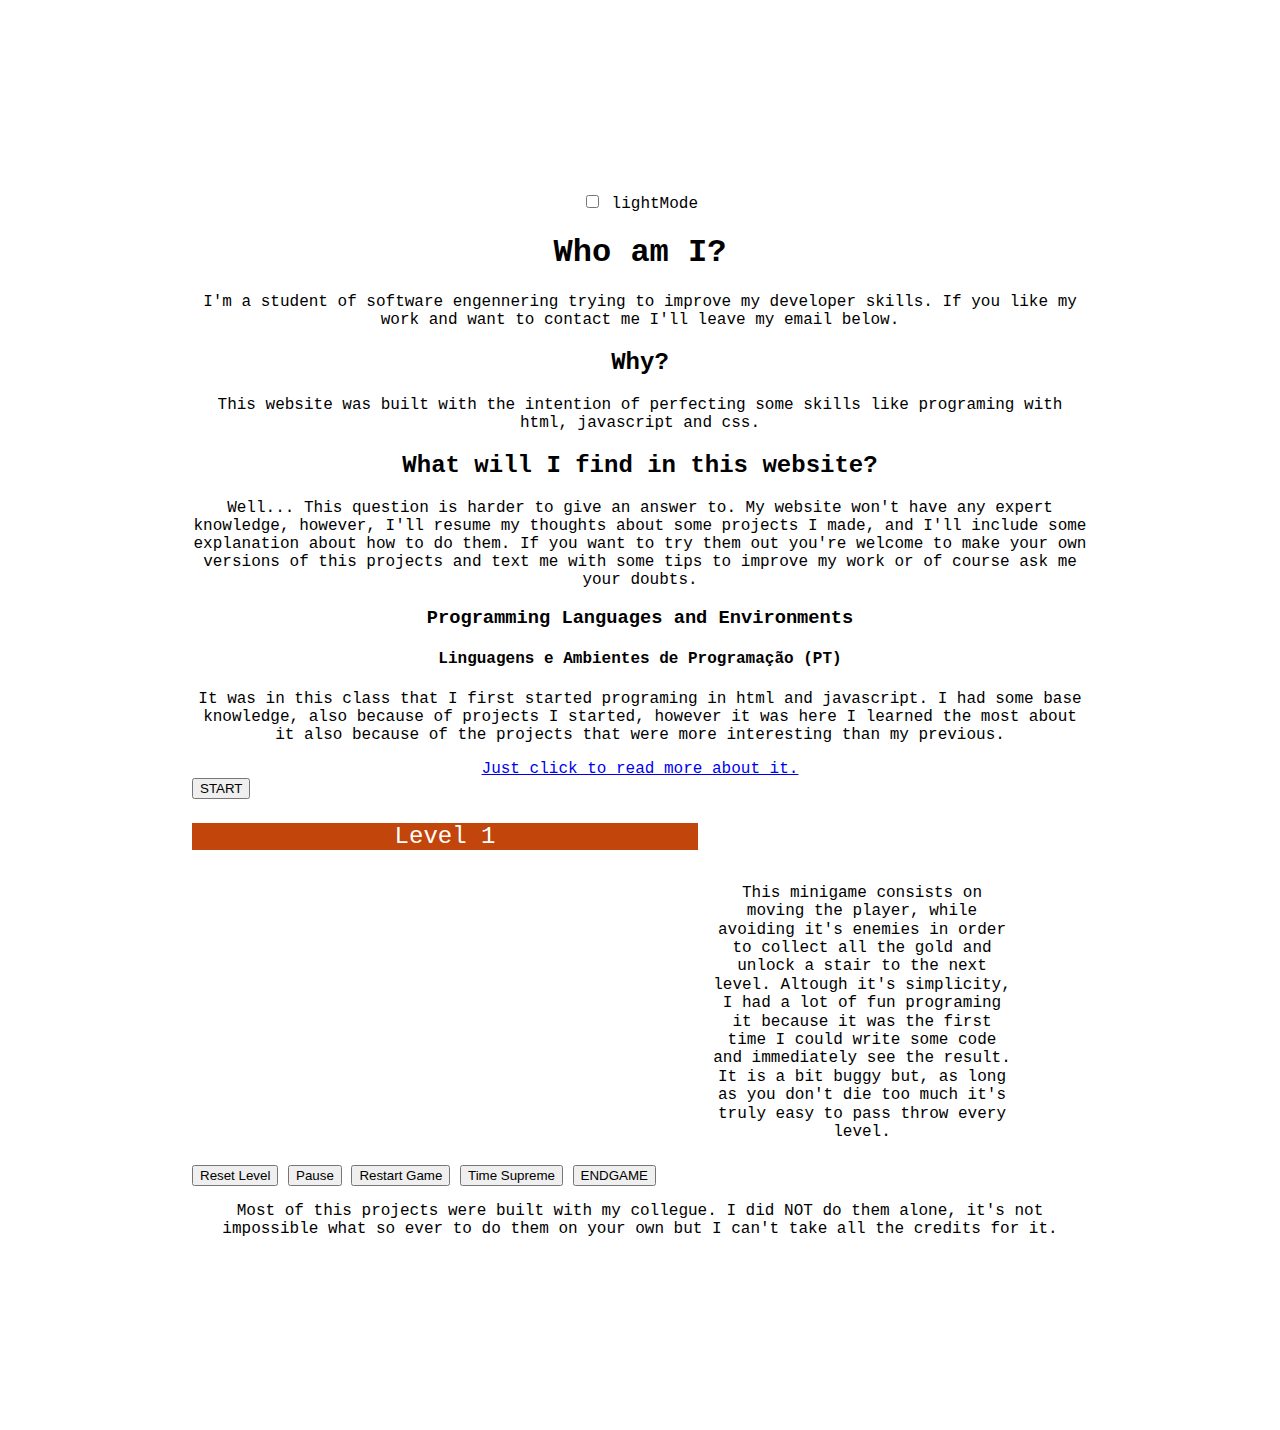
==== index.html @ 8c146d84 "darkmode v1" ====
<!DOCTYPE html>
<html>
<head>
    <title>Software Engineering student's Projects</title>

    <link rel="stylesheet" href="styling.css">
    <script TYPE="text/javascript" src="boxes.js"></script>

    <!----LAP-->
    <script TYPE="text/javascript" src="LAP/LodeRunner0.js"></script>
    <script TYPE="text/javascript" src="LAP/LodeRunner.js"></script>
</head>
<body class="lightMode">
    <div class= "header">
        <div id="darkmodeCheckbox">
            <input type="checkbox" id="light/dark" onclick="changeTheme()">
            <span>lightMode</span>
        </div>
    </div>
    <div id="intro">
        <h1>Who am I?</h1>
        <p>
        I'm a student of software engennering trying to improve my developer skills. 
        If you like my work and want to contact me I'll leave my email below.
        </p>
        
        <h2>Why?</h2>
        <p>
        This website was built with the intention of perfecting some skills like programing with html, javascript and css.      
        </p>

        <h2>What will I find in this website?</h2>
        <p>Well... This question is harder to give an answer to. 
            My website won't have any expert knowledge, however, I'll resume my thoughts about some projects I made, and I'll include some explanation about how to do them. 
            If you want to try them out you're welcome to make your own versions of this projects and text me with some tips to improve my work or of course ask me your doubts.
        </p>
    </div>

    <div id = "LAP">
        <h3>Programming Languages and Environments</h3>
        <h4>Linguagens e Ambientes de Programação (PT)</h4>
        <p>It was in this class that I first started programing in html and javascript. 
            I had some base knowledge, also because of projects I started, however it was here I learned the most about it also because of the projects that were more interesting than my previous.
        </p>
        <a href="LAP/LodeRunner.html">Just click to read more about it.</a>
        <input id="LAPStartGame" TYPE="button" VALUE="START" SIZE=10 onmousedown="onLoad()">
        <FORM NAME="form1">
            <p id='level'>Level 1</p>
            <div>
                <p id="gameExplanation">This minigame consists on moving the player, while avoiding it's enemies in order to collect all
                    the gold and unlock a stair to the next level. Altough it's simplicity, I had a lot of fun programing it because it
                    was the first time I could write some code and immediately see the result. It is a bit buggy but, as long as you
                    don't die too much it's truly easy to pass throw every level.
                </p>
                <canvas id="canvas1" width="504" height="272">
                    Your browser doesn't support the HTML5 CANVAS tag. 
                </canvas>
            </div>
            <p id='info'></p>
            <div id= "LAPGameDownButtons">
                <input TYPE="button" NAME="button1" VALUE="Reset Level" SIZE=10 OnClick="b1()">
                <input TYPE="button" NAME="button2" VALUE="Pause" SIZE=10 OnClick="b2()">
                <input TYPE="button" NAME="button3" VALUE="Restart Game" SIZE=10 OnClick="b3()">
                <input TYPE="button" VALUE="Time Supreme" SIZE=10 OnClick="timeSupreme()">
                <input TYPE="button" VALUE="ENDGAME" SIZE=10 OnClick="endGameEarlier()">
            </div>
        </FORM>
        
    </div>



    <div id="lastNotes">
        <p>Most of this projects were built with my collegue. I did NOT do them alone, it's not impossible what so ever to do them on your own but I can't take all the credits for it.</p>
    </div>
    
</body>
</html>
---- styling.css ----
body {
    width: 70%;
    margin: 15%;
    font-family: courier;
    text-align:center;
}
canvas {
    background-color: white;
    display: block;
}

.lightMode {
    color: black;
    background-color: white;
}
.darkMode {
    color: white;
    background-color: black;
}


#LAP {
    height: 100000000 px;
}

#LAPStartGame {
    display: block;
}

#canvas1 {
    /*border:1px solid #000000;*/
}

#level {
    max-width:506px;
    background-color:rgb(194, 69, 11);
    color:rgb(255, 255, 255);
    font-size:150%;
    text-align:center;
}
#info {
    max-width:506px; 
    background-color:rgb(194, 69, 11); 
    color:rgb(255, 255, 255); 
    font-size:120%;
    text-align:center;
}

#gameExplanation {
    position: absolute;
    width: 300px;
    margin-top: -0px;
    margin-left: 15%;
    left: 510px;
    /*border: 1px solid rgb(194, 69, 11);*/
    padding: 10px;
    line-height: 18.40px;
}
#LAPGameDownButtons {
    width: 504;
    position: relative;
    text-align: left;

}
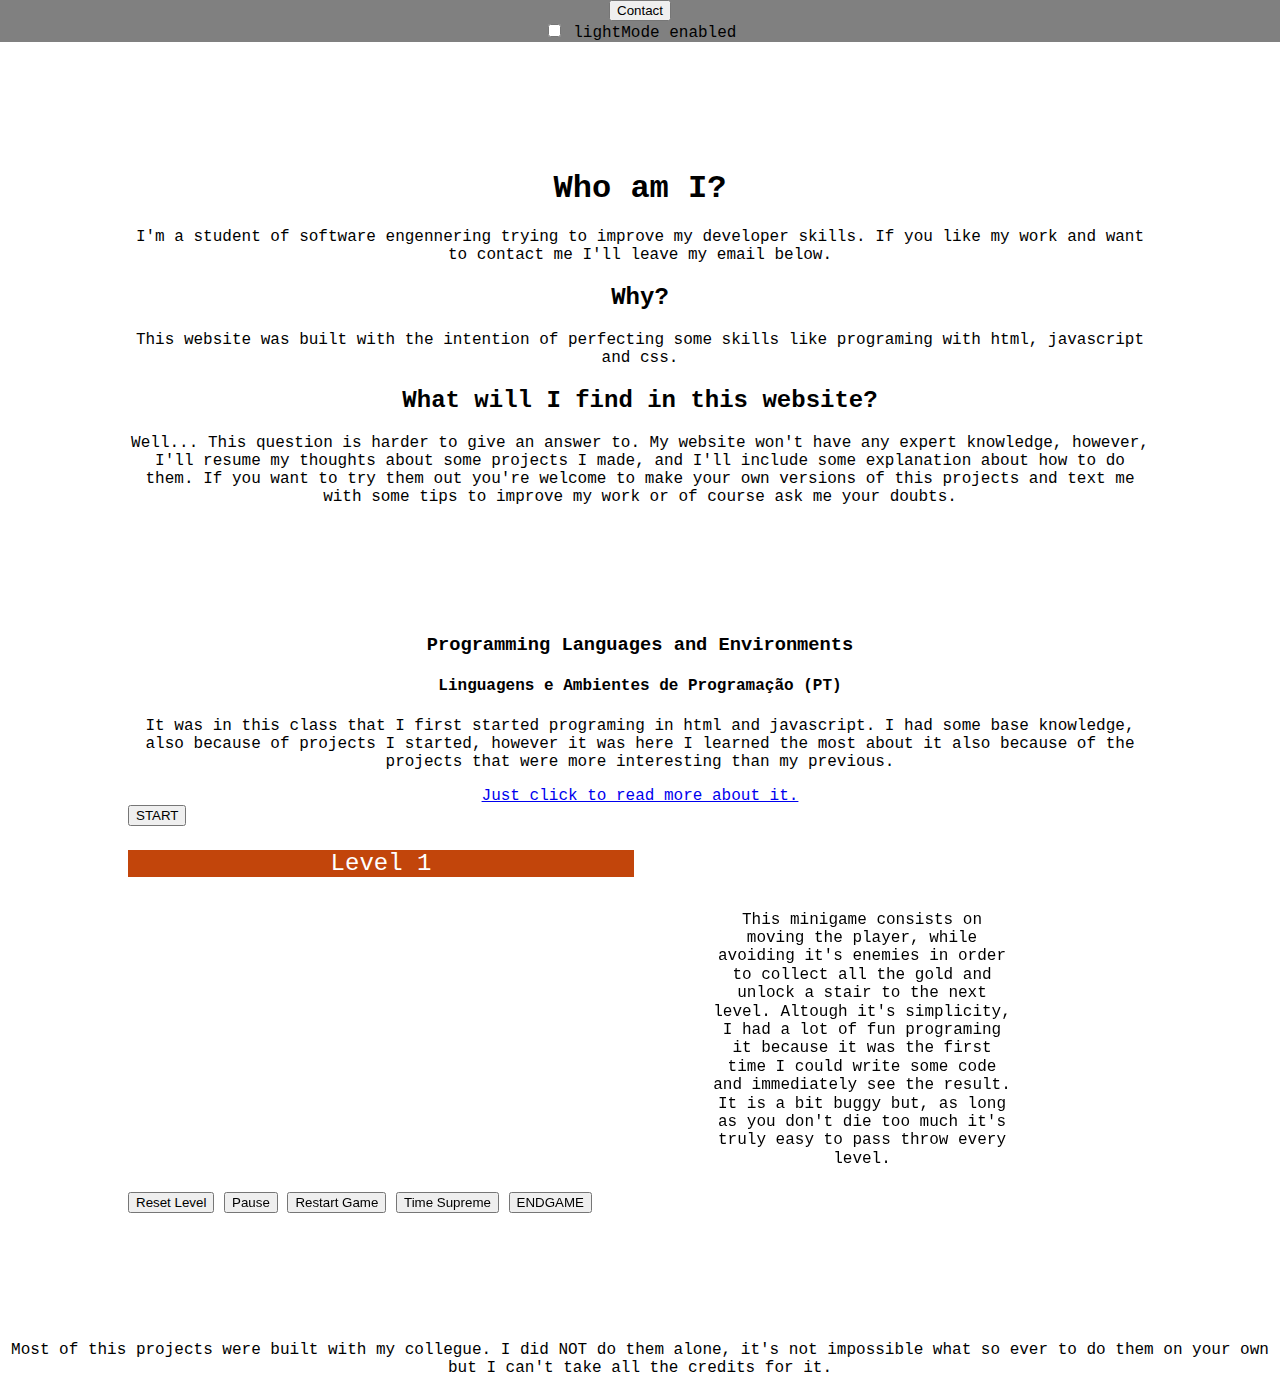
==== commit dd7e9912: "contactForm" ====
--- a/index.html
+++ b/index.html
@@ -12,12 +12,13 @@
 </head>
 <body class="lightMode">
     <div class= "header">
-        <div id="darkmodeCheckbox">
-            <input type="checkbox" id="light/dark" onclick="changeTheme()">
-            <span>lightMode</span>
+        <input type="button" value="Contact" size="10" onclick="location.href='SendEmail.html'">
+        <div id="darkModeCheckbox">
+            <input type="checkbox" id="light_dark" onclick="changeTheme()">
+            <span id="colorMode">lightMode enabled</span>
         </div>
     </div>
-    <div id="intro">
+    <div id="intro" class="content">
         <h1>Who am I?</h1>
         <p>
         I'm a student of software engennering trying to improve my developer skills. 
@@ -35,42 +36,44 @@
             If you want to try them out you're welcome to make your own versions of this projects and text me with some tips to improve my work or of course ask me your doubts.
         </p>
     </div>
+    <div class="content">
 
-    <div id = "LAP">
-        <h3>Programming Languages and Environments</h3>
-        <h4>Linguagens e Ambientes de Programação (PT)</h4>
-        <p>It was in this class that I first started programing in html and javascript. 
-            I had some base knowledge, also because of projects I started, however it was here I learned the most about it also because of the projects that were more interesting than my previous.
-        </p>
-        <a href="LAP/LodeRunner.html">Just click to read more about it.</a>
-        <input id="LAPStartGame" TYPE="button" VALUE="START" SIZE=10 onmousedown="onLoad()">
-        <FORM NAME="form1">
-            <p id='level'>Level 1</p>
-            <div>
-                <p id="gameExplanation">This minigame consists on moving the player, while avoiding it's enemies in order to collect all
-                    the gold and unlock a stair to the next level. Altough it's simplicity, I had a lot of fun programing it because it
-                    was the first time I could write some code and immediately see the result. It is a bit buggy but, as long as you
-                    don't die too much it's truly easy to pass throw every level.
-                </p>
-                <canvas id="canvas1" width="504" height="272">
-                    Your browser doesn't support the HTML5 CANVAS tag. 
-                </canvas>
-            </div>
-            <p id='info'></p>
-            <div id= "LAPGameDownButtons">
-                <input TYPE="button" NAME="button1" VALUE="Reset Level" SIZE=10 OnClick="b1()">
-                <input TYPE="button" NAME="button2" VALUE="Pause" SIZE=10 OnClick="b2()">
-                <input TYPE="button" NAME="button3" VALUE="Restart Game" SIZE=10 OnClick="b3()">
-                <input TYPE="button" VALUE="Time Supreme" SIZE=10 OnClick="timeSupreme()">
-                <input TYPE="button" VALUE="ENDGAME" SIZE=10 OnClick="endGameEarlier()">
-            </div>
-        </FORM>
         
+        <div id = "LAP">
+            <h3>Programming Languages and Environments</h3>
+            <h4>Linguagens e Ambientes de Programação (PT)</h4>
+            <p>It was in this class that I first started programing in html and javascript. 
+                I had some base knowledge, also because of projects I started, however it was here I learned the most about it also because of the projects that were more interesting than my previous.
+            </p>
+            <a href="LAP/LodeRunner.html">Just click to read more about it.</a>
+            <input id="LAPStartGame" TYPE="button" VALUE="START" SIZE=10 onmousedown="onLoad()">
+            <FORM NAME="form1">
+                <p id='level'>Level 1</p>
+                <div>
+                    <p id="gameExplanation">This minigame consists on moving the player, while avoiding it's enemies in order to collect all
+                        the gold and unlock a stair to the next level. Altough it's simplicity, I had a lot of fun programing it because it
+                        was the first time I could write some code and immediately see the result. It is a bit buggy but, as long as you
+                        don't die too much it's truly easy to pass throw every level.
+                    </p>
+                    <canvas id="canvas1" width="504" height="272">
+                        Your browser doesn't support the HTML5 CANVAS tag. 
+                    </canvas>
+                </div>
+                <p id='info'></p>
+                <div id= "LAPGameDownButtons">
+                    <input TYPE="button" NAME="button1" VALUE="Reset Level" SIZE=10 OnClick="b1()">
+                    <input TYPE="button" NAME="button2" VALUE="Pause" SIZE=10 OnClick="b2()">
+                    <input TYPE="button" NAME="button3" VALUE="Restart Game" SIZE=10 OnClick="b3()">
+                    <input TYPE="button" VALUE="Time Supreme" SIZE=10 OnClick="timeSupreme()">
+                    <input TYPE="button" VALUE="ENDGAME" SIZE=10 OnClick="endGameEarlier()">
+                </div>
+            </FORM>
+            
+        </div>
     </div>
 
 
-
-    <div id="lastNotes">
+    <div id="lastNotes" class="footer">
         <p>Most of this projects were built with my collegue. I did NOT do them alone, it's not impossible what so ever to do them on your own but I can't take all the credits for it.</p>
     </div>
     
--- a/styling.css
+++ b/styling.css
@@ -1,6 +1,7 @@
 body {
-    width: 70%;
-    margin: 15%;
+    margin: 0%;
+    padding: 0%;
+    border: 0%;
     font-family: courier;
     text-align:center;
 }
@@ -18,6 +19,20 @@
     background-color: black;
 }
 
+.header {
+    position: sticky;
+    top: 0;
+    left: 0;
+    height: fit-content;
+    width: 100%;
+    
+    background: grey;
+}
+.content{
+    margin: 10%;
+    width: 80%;
+
+}
 
 #LAP {
     height: 100000000 px;
@@ -27,9 +42,6 @@
     display: block;
 }
 
-#canvas1 {
-    /*border:1px solid #000000;*/
-}
 
 #level {
     max-width:506px;
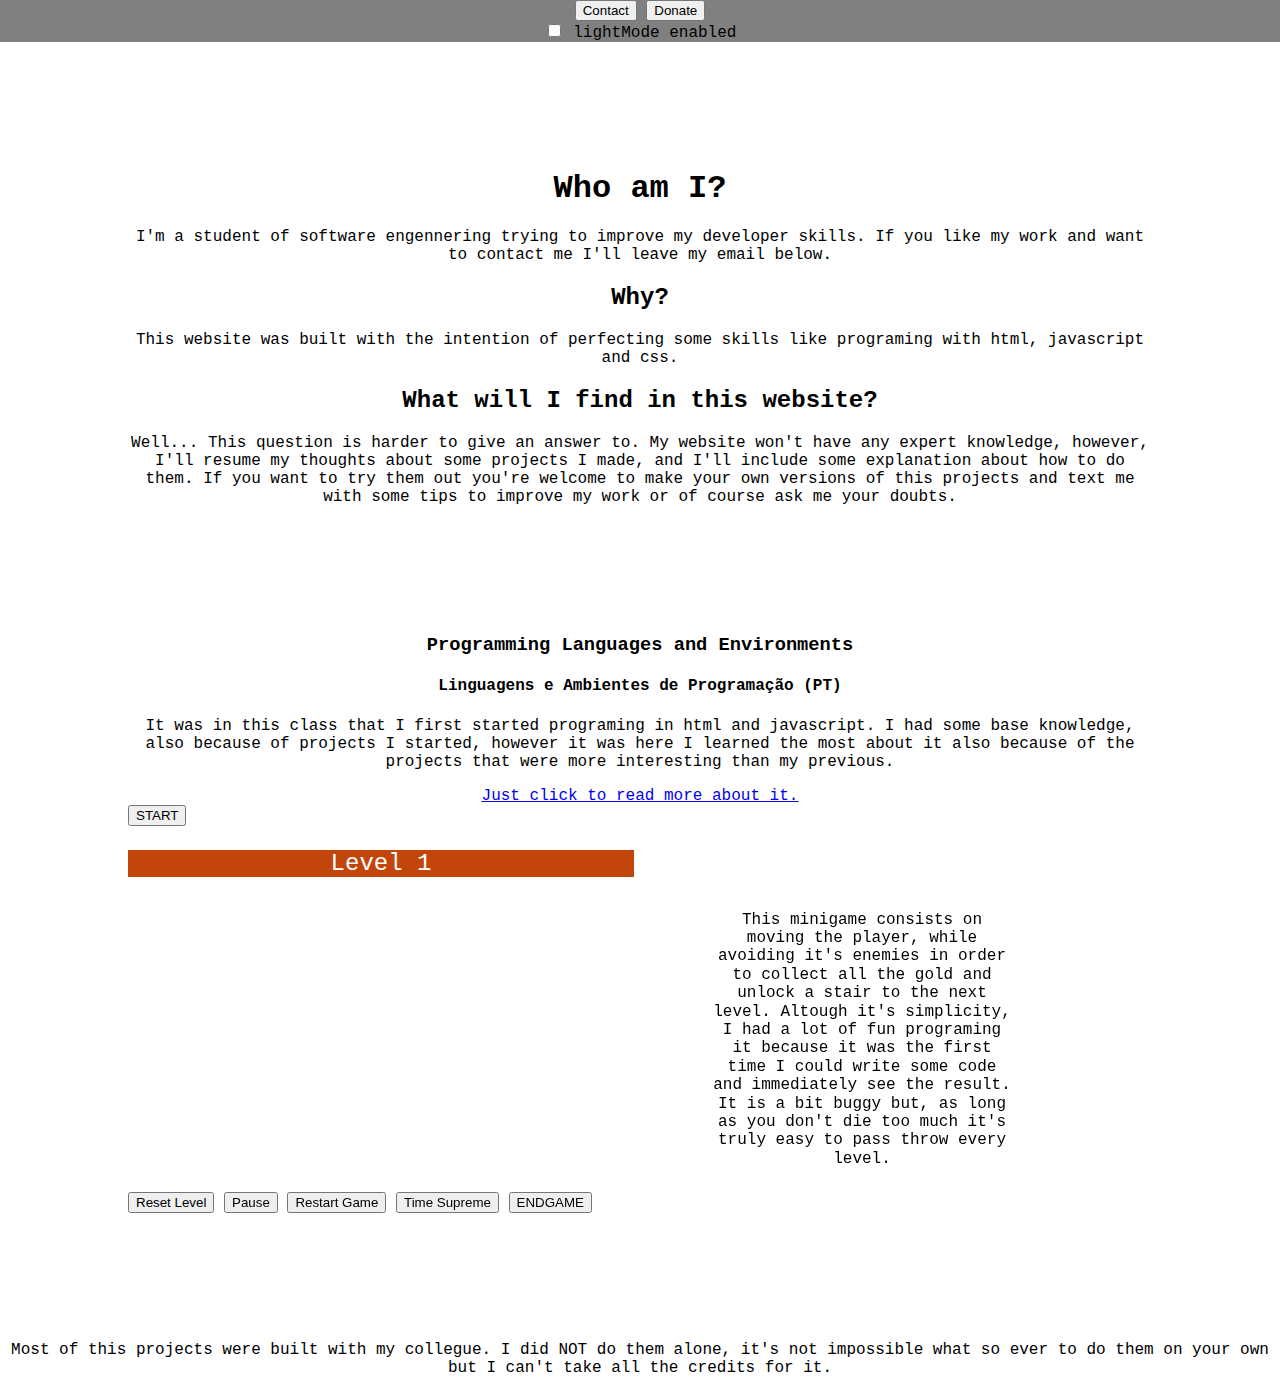
==== commit ef7ae7c9: "rawDonationsButton" ====
--- a/index.html
+++ b/index.html
@@ -13,6 +13,7 @@
 <body class="lightMode">
     <div class= "header">
         <input type="button" value="Contact" size="10" onclick="location.href='SendEmail.html'">
+        <input type="button" value="Donate" size="10" onclick="location.href='Donations.html'">
         <div id="darkModeCheckbox">
             <input type="checkbox" id="light_dark" onclick="changeTheme()">
             <span id="colorMode">lightMode enabled</span>
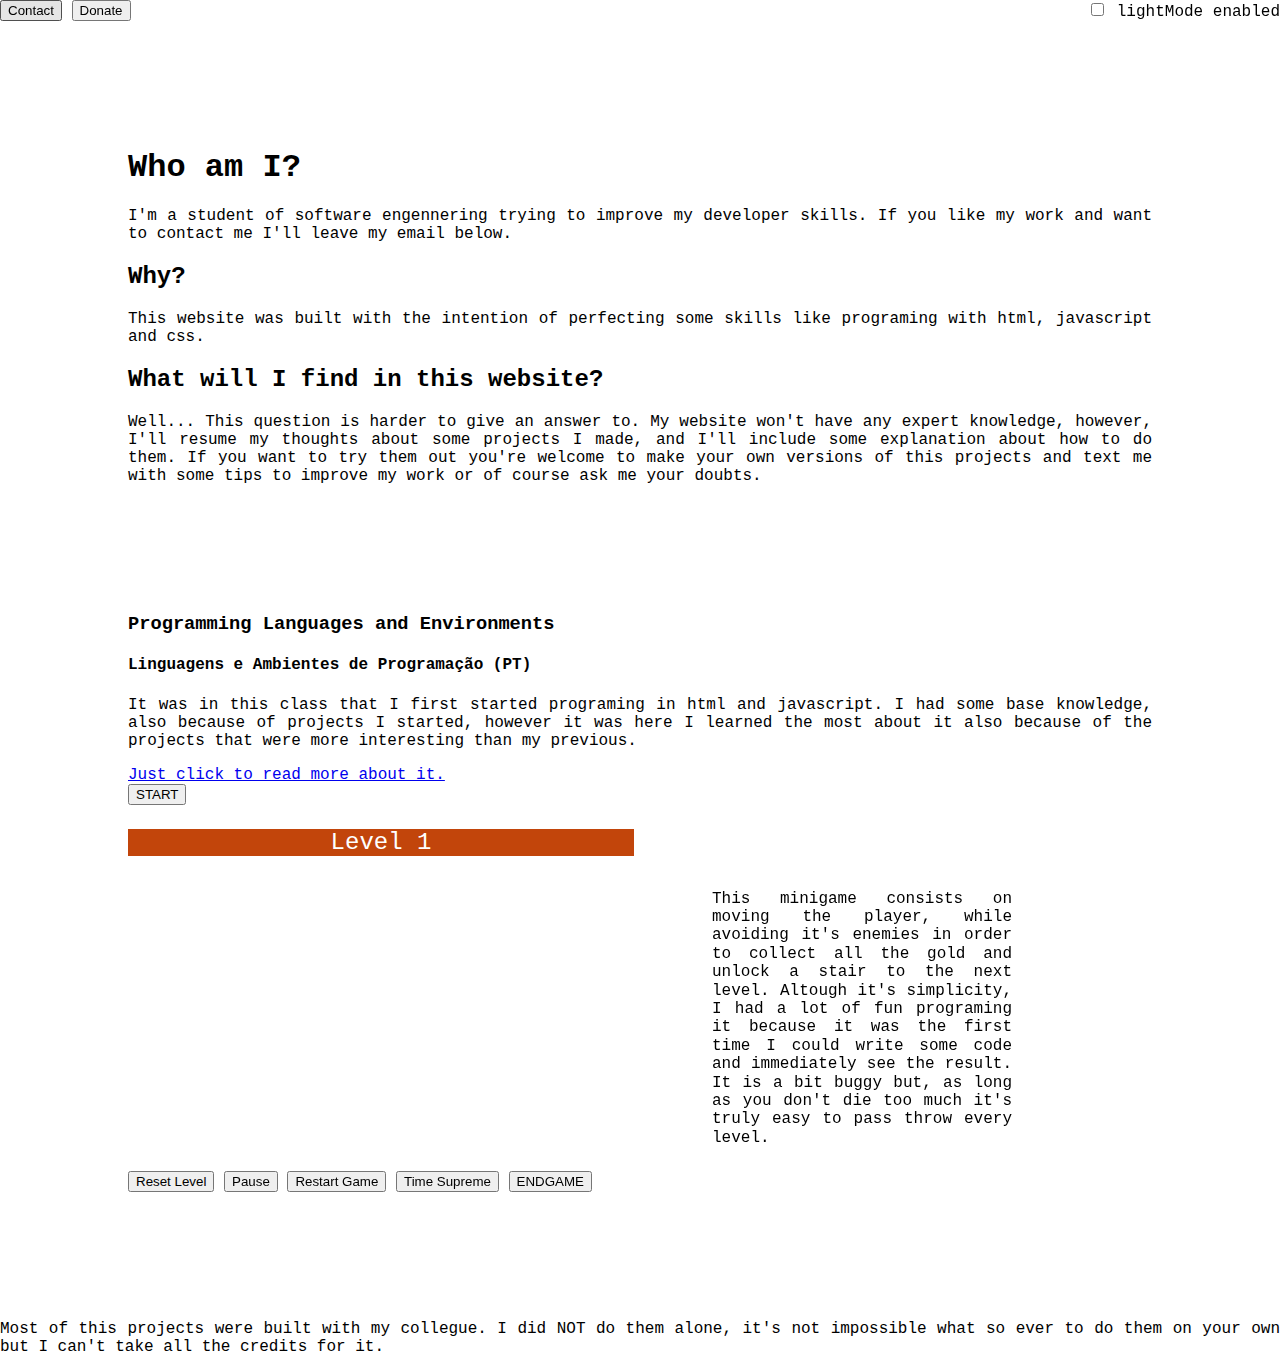
==== commit 09b79117: "new Navigation Bar On Progress" ====
--- a/index.html
+++ b/index.html
@@ -11,11 +11,12 @@
     <script TYPE="text/javascript" src="LAP/LodeRunner.js"></script>
 </head>
 <body class="lightMode">
-    <div class= "header">
+    <div class="header">
         <input type="button" value="Contact" size="10" onclick="location.href='SendEmail.html'">
         <input type="button" value="Donate" size="10" onclick="location.href='Donations.html'">
-        <div id="darkModeCheckbox">
-            <input type="checkbox" id="light_dark" onclick="changeTheme()">
+    
+        <div class="light_dark" id="darkModeCheckbox">
+            <input type="checkbox" id="light_dark_switch" onclick="changeTheme()">
             <span id="colorMode">lightMode enabled</span>
         </div>
     </div>
--- a/styling.css
+++ b/styling.css
@@ -3,8 +3,9 @@
     padding: 0%;
     border: 0%;
     font-family: courier;
-    text-align:center;
+    text-align: justify;
 }
+
 canvas {
     background-color: white;
     display: block;
@@ -24,10 +25,36 @@
     top: 0;
     left: 0;
     height: fit-content;
+    /*
+    padding-top: 20px;
+    padding-bottom: 20px;
+    */
     width: 100%;
+    overflow: hidden;
     
-    background: grey;
 }
+.topNavBar {
+    background-color: grey;
+    
+}
+
+.topNavBar .navLink{ 
+  float: left;
+  color: #f2f2f2;
+  text-align: center;
+  padding: 14px 16px;
+  text-decoration: none;
+  font-size: 17px;
+}
+
+.topNavBar .navLink:hover {
+    background-color: aqua;
+}
+
+.light_dark {
+    float: right;
+}
+
 .content{
     margin: 10%;
     width: 80%;
@@ -64,7 +91,6 @@
     margin-top: -0px;
     margin-left: 15%;
     left: 510px;
-    /*border: 1px solid rgb(194, 69, 11);*/
     padding: 10px;
     line-height: 18.40px;
 }
@@ -76,3 +102,22 @@
 }
 
 
+
+
+
+
+
+
+
+
+
+
+.backHome {
+    padding: 20px 20px;
+    text-decoration: none;
+    background-color: darkgrey;
+}
+
+.backHome:hover {
+    background-color: gray;
+}
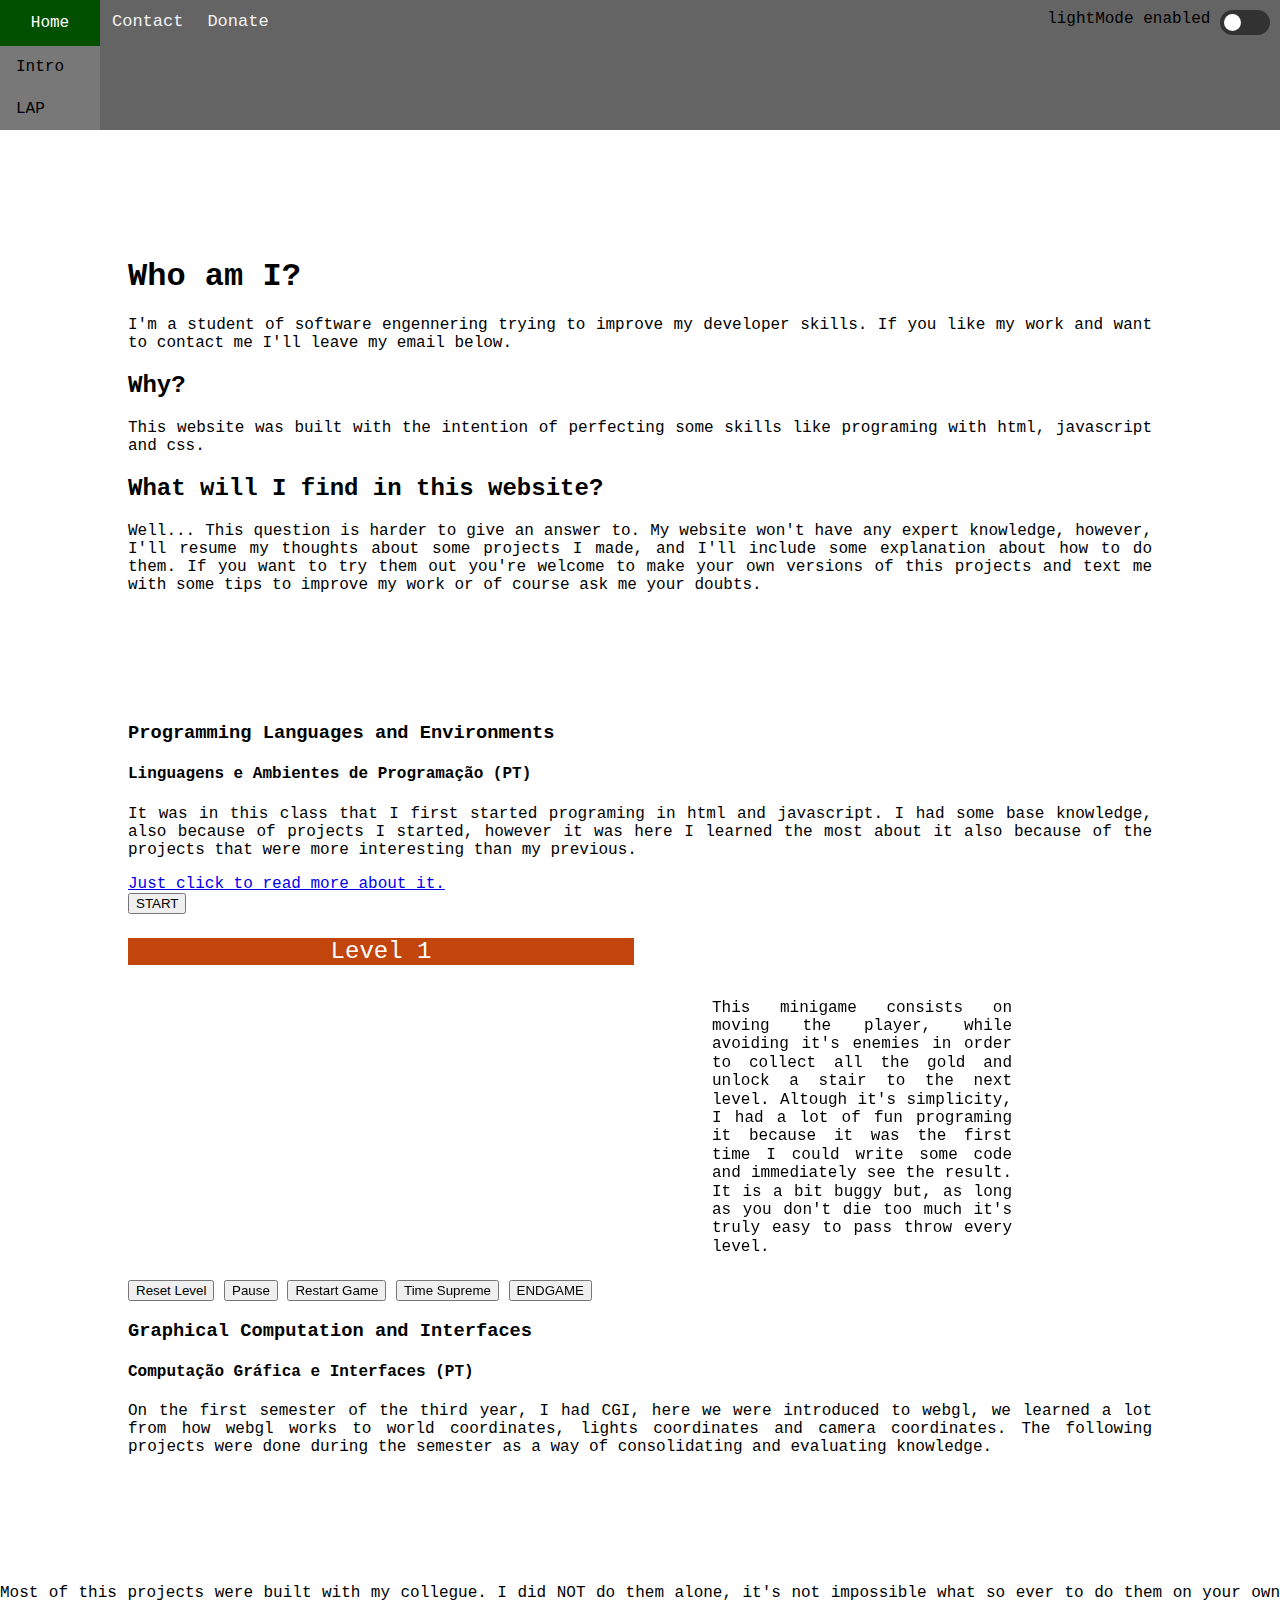
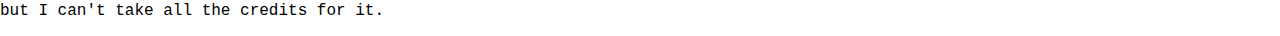
==== commit 07bce1c4: "startingCGI" ====
--- a/index.html
+++ b/index.html
@@ -11,15 +11,31 @@
     <script TYPE="text/javascript" src="LAP/LodeRunner.js"></script>
 </head>
 <body class="lightMode">
-    <div class="header">
-        <input type="button" value="Contact" size="10" onclick="location.href='SendEmail.html'">
-        <input type="button" value="Donate" size="10" onclick="location.href='Donations.html'">
+    <div class="header topNavBar">
+        <div class="dropdown">
+            <button class="dropdownMain" onclick="document.URL='index.html'">
+                Home
+            </button>
+
+            <div class="dropdown_content">
+                <a href="#introduction">Intro</a>
+                <a href="#LAPstuff">LAP</a>
+            </div>
+        
+        </div>
+        <a class="navLink" href="SendEmail.html">Contact</a>
+        <a class="navLink" href="Donations.html">Donate</a>
     
         <div class="light_dark" id="darkModeCheckbox">
-            <input type="checkbox" id="light_dark_switch" onclick="changeTheme()">
             <span id="colorMode">lightMode enabled</span>
+            <label class="switch">
+                <input type="checkbox" id="light_dark_switch" onclick="changeTheme()">
+                <span class="slider round"></span>
+            </label>
         </div>
     </div>
+
+    <a name="introduction"></a>
     <div id="intro" class="content">
         <h1>Who am I?</h1>
         <p>
@@ -40,7 +56,7 @@
     </div>
     <div class="content">
 
-        
+        <a name="LAPstuff"></a>
         <div id = "LAP">
             <h3>Programming Languages and Environments</h3>
             <h4>Linguagens e Ambientes de Programação (PT)</h4>
@@ -72,6 +88,28 @@
             </FORM>
             
         </div>
+
+
+        <a name="CGIstuff"></a>
+        <div id="CGI">
+            <h3>Graphical Computation and Interfaces</h3>
+            <h4>Computação Gráfica e Interfaces (PT)</h4>
+            <p>
+                On the first semester of the third year, I had CGI, here we were introduced to webgl, we learned a lot from how webgl works to world coordinates, lights coordinates and camera coordinates. The following projects were done during the semester as a way of consolidating and evaluating knowledge.
+            </p>
+            <div id="osciloscope">
+
+                
+            </div>
+
+
+
+        </div>
+
+
+
+
+
     </div>
 
 
--- a/styling.css
+++ b/styling.css
@@ -33,8 +33,9 @@
     overflow: hidden;
     
 }
+
 .topNavBar {
-    background-color: grey;
+    background-color: rgb(100, 100, 100);
     
 }
 
@@ -42,18 +43,150 @@
   float: left;
   color: #f2f2f2;
   text-align: center;
-  padding: 14px 16px;
+  padding: 12px 12px;
   text-decoration: none;
   font-size: 17px;
 }
 
-.topNavBar .navLink:hover {
-    background-color: aqua;
-}
+.topNavBar .navLink:hover,
+.dropdown:hover .dropdownMain  {
+    background-color: rgb(0, 80, 0);
+}
+
+.topNavBar a {
+    float: left;
+    font-size: 16px;
+    color: white;
+    text-align: center;
+    padding: 14px 16px;
+    text-decoration: none;
+}
+
+.dropdown {
+    float: left;
+    overflow: hidden;
+    min-width: 100px;
+
+}
+
+.dropdown .dropdownMain {
+    min-width: 100px;
+
+    font-size: 16px;
+    border: none;
+    outline: none;
+    color: white;
+    padding: 14px 16px;
+    background-color: inherit;
+    font-family: inherit;
+    margin: 0;
+}
+
+
+.dropdown_content {
+    display: none;
+    background-color: rgb(120, 120, 120);
+    box-shadow: 0px 8px 16px 0px rgba(0, 0, 0, 0.2);
+    z-index: 1;
+}
+
+.dropdown_content a {
+    float: none;
+    color: black;
+    padding: 12px 16px;
+    text-decoration: none;
+    display: block;
+    text-align: left;
+}
+
+.dropdown_content a:hover {
+    background-color: #ddd;
+    
+    -webkit-transition: .5s;
+    transition: .5s;
+}
+
+.dropdown:hover .dropdown_content {
+    display: block;
+}
+
+
 
 .light_dark {
     float: right;
-}
+    padding: 10px 10px 10px 0px;
+
+}
+
+/** switch */
+
+.switch {
+    position: relative;
+    display: inline-block;
+    width: 50px;
+    height: 25px;
+    
+    
+}
+
+.switch input {
+    /*opacity: 0;*/
+    width: 0;
+    height: 0;
+}
+
+.slider {
+    position: absolute;
+    cursor: pointer;
+    top: 0;
+    left: 0;
+    right: 0;
+    bottom: 0;
+    background-color: rgb(51, 50, 50);
+    -webkit-transition: .4s;
+    transition: .4s;
+
+}
+
+.slider:before {
+    position: absolute;
+    content: "";
+    height: 17px;
+    width: 17px;
+    left: 4px;
+    bottom: 4px;
+    background-color: white;
+    -webkit-transition: .5s;
+    transition: .5s;
+}
+
+input:checked+.slider {
+    background-color: green;
+}
+
+/**/
+input:focus+.slider {
+    box-shadow: 0 0 3px black;
+
+}
+
+input:checked+.slider:before {
+    -webkit-transform: translateX(25px);
+    -ms-transform: translateX(25px);
+    transform: translateX(25px);
+}
+
+/* Rounded sliders */
+.slider.round {
+    border-radius: 25px;
+}
+
+.slider.round:before {
+    border-radius: 50%;
+}
+
+
+
 
 .content{
     margin: 10%;
@@ -61,10 +194,11 @@
 
 }
 
+/*
 #LAP {
     height: 100000000 px;
 }
-
+*/
 #LAPStartGame {
     display: block;
 }
@@ -113,11 +247,14 @@
 
 
 .backHome {
-    padding: 20px 20px;
+    cursor: pointer;
+    padding: 10px 10px;
     text-decoration: none;
-    background-color: darkgrey;
-}
-
-.backHome:hover {
-    background-color: gray;
-}
+    color: white;
+    background-color: rgb(88, 87, 87);
+    float: left;
+
+}
+
+
+
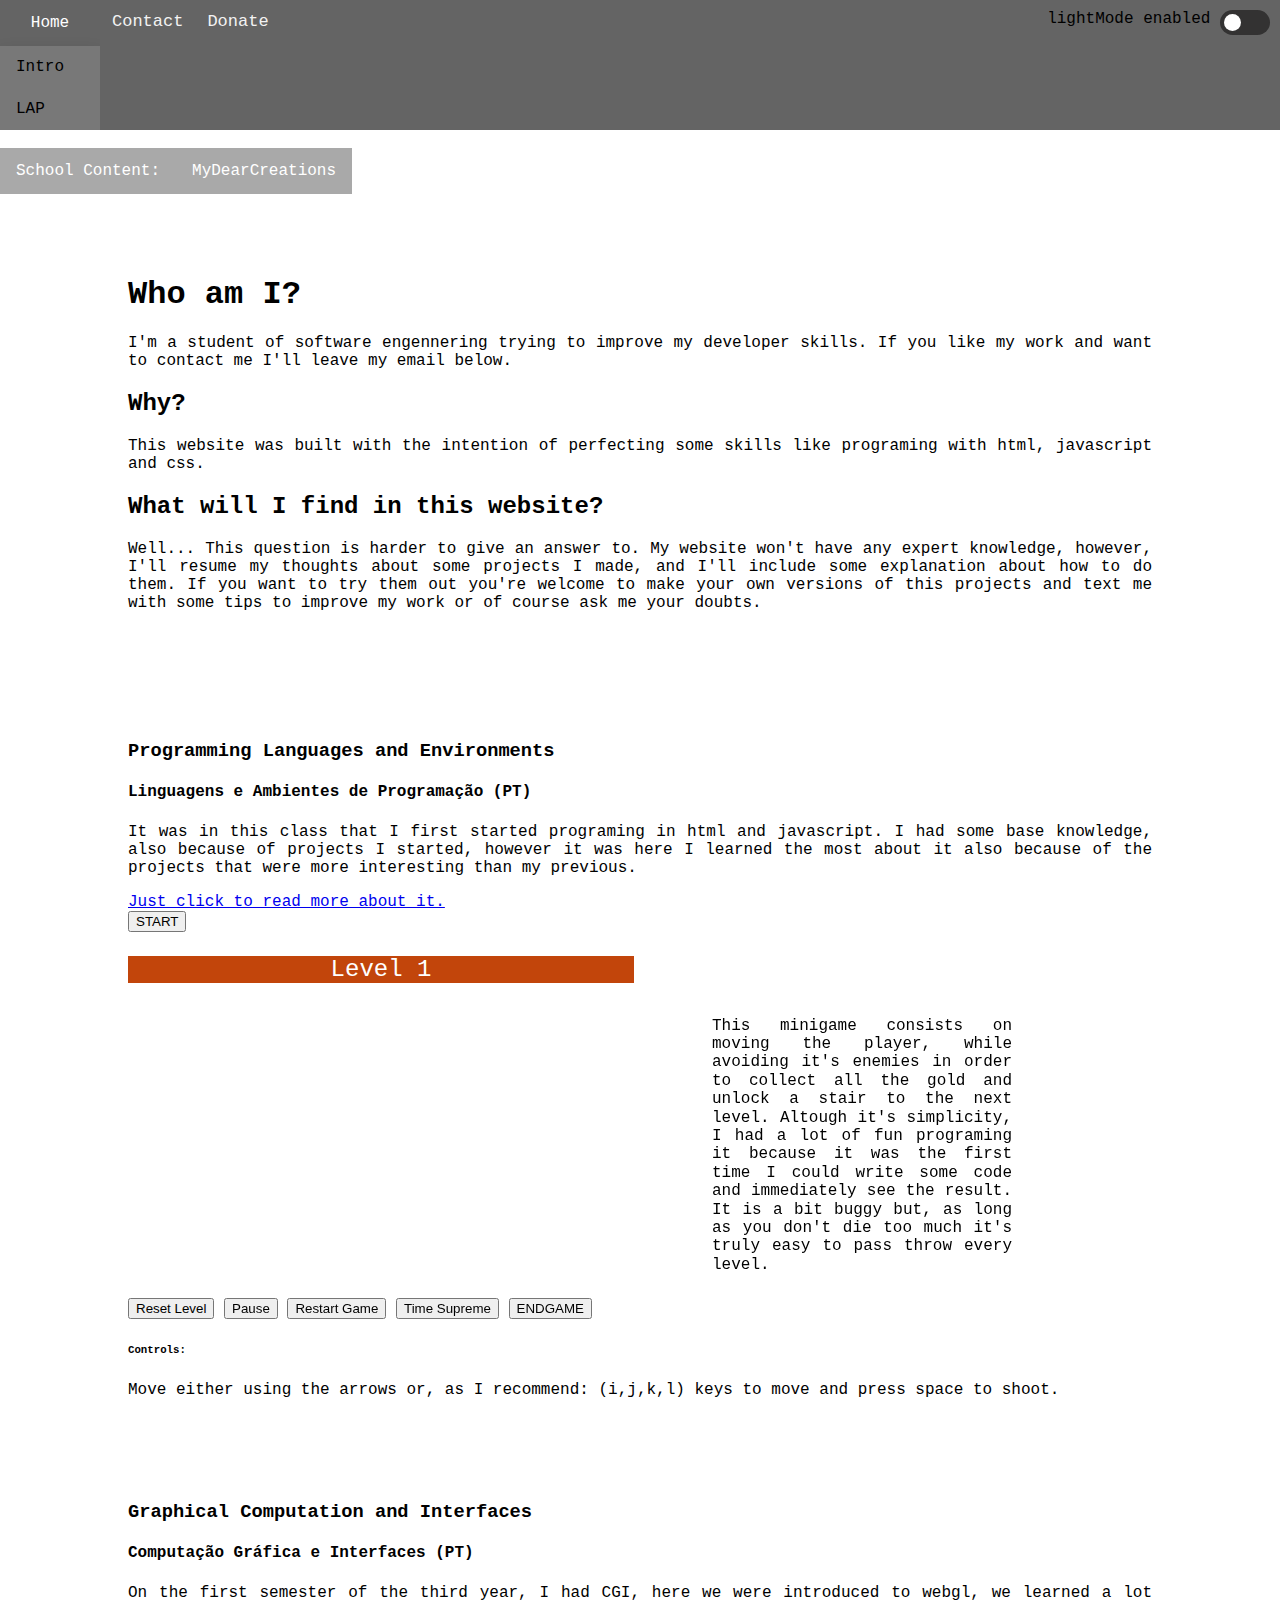
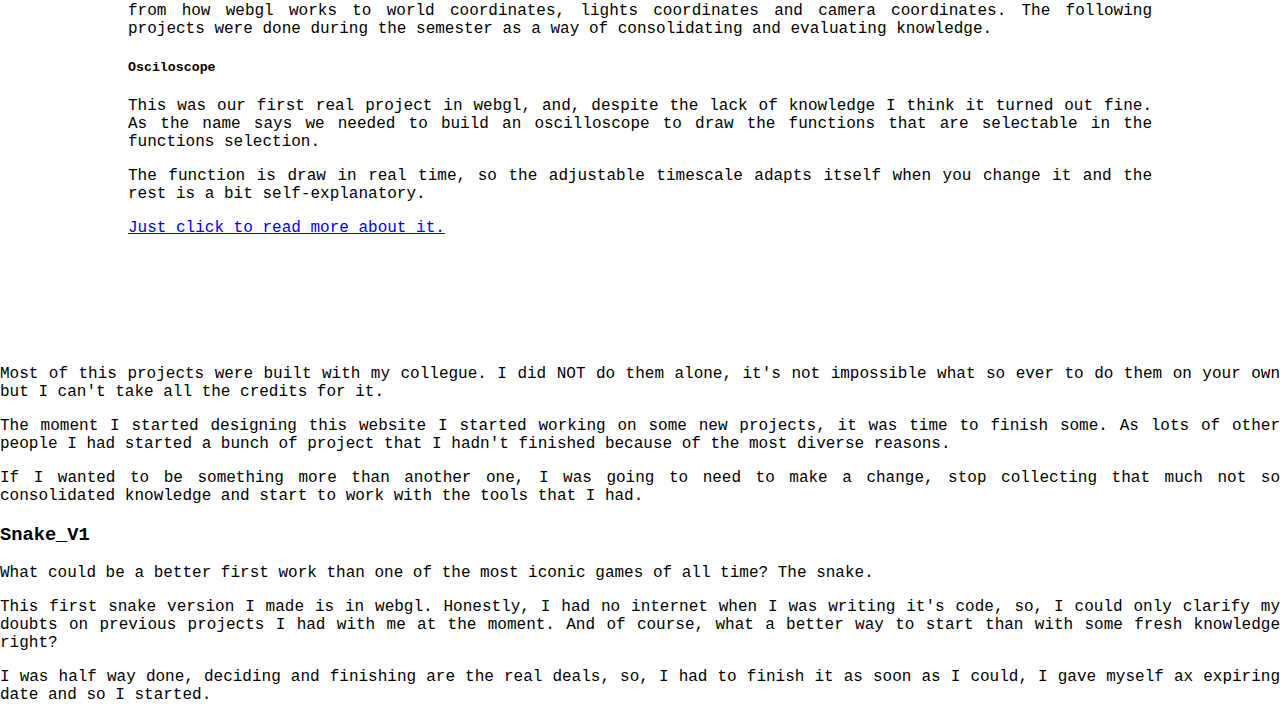
==== commit bd25eae5: "snakeV1 comming to the website" ====
--- a/index.html
+++ b/index.html
@@ -1,5 +1,6 @@
 <!DOCTYPE html>
 <html>
+
 <head>
     <title>Software Engineering student's Projects</title>
 
@@ -10,6 +11,7 @@
     <script TYPE="text/javascript" src="LAP/LodeRunner0.js"></script>
     <script TYPE="text/javascript" src="LAP/LodeRunner.js"></script>
 </head>
+
 <body class="lightMode">
     <div class="header topNavBar">
         <div class="dropdown">
@@ -21,11 +23,11 @@
                 <a href="#introduction">Intro</a>
                 <a href="#LAPstuff">LAP</a>
             </div>
-        
+
         </div>
         <a class="navLink" href="SendEmail.html">Contact</a>
         <a class="navLink" href="Donations.html">Donate</a>
-    
+
         <div class="light_dark" id="darkModeCheckbox">
             <span id="colorMode">lightMode enabled</span>
             <label class="switch">
@@ -35,50 +37,87 @@
         </div>
     </div>
 
+    <br>
+
+    <div class="topIindex">
+        <div class="dropdown">
+            <button class="dropdownMain">
+                School Content:
+            </button>
+
+            <div class="dropdown_content">
+                <a href="#LAPstuff">LAP</a>
+                <a href="#CGIstuff">CGI</a>
+            </div>
+
+        </div>
+        <div class="dropdown">
+            <button class="dropdownMain">
+                MyDearCreations
+            </button>
+
+            <div class="dropdown_content">
+                <a href="#introduction">Snake_V1</a>
+            </div>
+
+        </div>
+
+    </div>
+
+
+
     <a name="introduction"></a>
     <div id="intro" class="content">
         <h1>Who am I?</h1>
         <p>
-        I'm a student of software engennering trying to improve my developer skills. 
-        If you like my work and want to contact me I'll leave my email below.
-        </p>
-        
+            I'm a student of software engennering trying to improve my developer skills.
+            If you like my work and want to contact me I'll leave my email below.
+        </p>
+
         <h2>Why?</h2>
         <p>
-        This website was built with the intention of perfecting some skills like programing with html, javascript and css.      
+            This website was built with the intention of perfecting some skills like programing with html, javascript
+            and css.
         </p>
 
         <h2>What will I find in this website?</h2>
-        <p>Well... This question is harder to give an answer to. 
-            My website won't have any expert knowledge, however, I'll resume my thoughts about some projects I made, and I'll include some explanation about how to do them. 
-            If you want to try them out you're welcome to make your own versions of this projects and text me with some tips to improve my work or of course ask me your doubts.
-        </p>
-    </div>
-    <div class="content">
+        <p>Well... This question is harder to give an answer to.
+            My website won't have any expert knowledge, however, I'll resume my thoughts about some projects I made, and
+            I'll include some explanation about how to do them.
+            If you want to try them out you're welcome to make your own versions of this projects and text me with some
+            tips to improve my work or of course ask me your doubts.
+        </p>
+    </div>
+
+    <div class="SchoolContent content">
 
         <a name="LAPstuff"></a>
-        <div id = "LAP">
+        <div id="LAP">
             <h3>Programming Languages and Environments</h3>
             <h4>Linguagens e Ambientes de Programação (PT)</h4>
-            <p>It was in this class that I first started programing in html and javascript. 
-                I had some base knowledge, also because of projects I started, however it was here I learned the most about it also because of the projects that were more interesting than my previous.
+            <p>It was in this class that I first started programing in html and javascript.
+                I had some base knowledge, also because of projects I started, however it was here I learned the most
+                about it also because of the projects that were more interesting than my previous.
             </p>
             <a href="LAP/LodeRunner.html">Just click to read more about it.</a>
             <input id="LAPStartGame" TYPE="button" VALUE="START" SIZE=10 onmousedown="onLoad()">
             <FORM NAME="form1">
                 <p id='level'>Level 1</p>
                 <div>
-                    <p id="gameExplanation">This minigame consists on moving the player, while avoiding it's enemies in order to collect all
-                        the gold and unlock a stair to the next level. Altough it's simplicity, I had a lot of fun programing it because it
-                        was the first time I could write some code and immediately see the result. It is a bit buggy but, as long as you
+                    <p id="gameExplanation">This minigame consists on moving the player, while avoiding it's enemies in
+                        order to collect all
+                        the gold and unlock a stair to the next level. Altough it's simplicity, I had a lot of fun
+                        programing it because it
+                        was the first time I could write some code and immediately see the result. It is a bit buggy
+                        but, as long as you
                         don't die too much it's truly easy to pass throw every level.
                     </p>
                     <canvas id="canvas1" width="504" height="272">
-                        Your browser doesn't support the HTML5 CANVAS tag. 
+                        Your browser doesn't support the HTML5 CANVAS tag.
                     </canvas>
                 </div>
                 <p id='info'></p>
-                <div id= "LAPGameDownButtons">
+                <div id="LAPGameDownButtons">
                     <input TYPE="button" NAME="button1" VALUE="Reset Level" SIZE=10 OnClick="b1()">
                     <input TYPE="button" NAME="button2" VALUE="Pause" SIZE=10 OnClick="b2()">
                     <input TYPE="button" NAME="button3" VALUE="Restart Game" SIZE=10 OnClick="b3()">
@@ -86,36 +125,87 @@
                     <input TYPE="button" VALUE="ENDGAME" SIZE=10 OnClick="endGameEarlier()">
                 </div>
             </FORM>
-            
+            <h6 class="controls">Controls:</h6>
+            <p class="controls">
+                Move either using the arrows or, as I recommend: (i,j,k,l) keys to move and press space to shoot.
+            </p>
         </div>
 
 
         <a name="CGIstuff"></a>
-        <div id="CGI">
+        <div class="innerContent" id="CGI">
             <h3>Graphical Computation and Interfaces</h3>
             <h4>Computação Gráfica e Interfaces (PT)</h4>
             <p>
-                On the first semester of the third year, I had CGI, here we were introduced to webgl, we learned a lot from how webgl works to world coordinates, lights coordinates and camera coordinates. The following projects were done during the semester as a way of consolidating and evaluating knowledge.
+                On the first semester of the third year, I had CGI, here we were introduced to webgl, we learned a lot
+                from how webgl works to world coordinates, lights coordinates and camera coordinates. The following
+                projects were done during the semester as a way of consolidating and evaluating knowledge.
             </p>
+
             <div id="osciloscope">
-
-                
-            </div>
-
-
-
-        </div>
-
-
-
-
-
-    </div>
-
-
-    <div id="lastNotes" class="footer">
-        <p>Most of this projects were built with my collegue. I did NOT do them alone, it's not impossible what so ever to do them on your own but I can't take all the credits for it.</p>
-    </div>
-    
+                <h5>Osciloscope</h5>
+                <p>
+                    This was our first real project in webgl, and, despite the lack of knowledge I think it turned out
+                    fine. As the name
+                    says we needed to build an oscilloscope to draw the functions that are selectable in the functions
+                    selection.
+                </p>
+                <p>
+                    The function is draw in real time, so the adjustable timescale adapts itself when you change it and
+                    the rest is a bit self-explanatory.
+                </p>
+                <a href="CGI/Projeto1/oscilloscope.html">Just click to read more about it.</a>
+
+
+            </div>
+
+
+
+        </div>
+
+
+
+
+
+    </div>
+
+
+    <div class="SchoolContent lastNotes">
+        <p>Most of this projects were built with my collegue. I did NOT do them alone, it's not impossible what so ever
+            to do them on your own but I can't take all the credits for it.</p>
+    </div>
+
+    <div class="MyDearCreations">
+        <p>
+            The moment I started designing this website I started working on some new projects, it was time to finish
+            some. As
+            lots of other people I had started a bunch of project that I hadn't finished because of the most diverse
+            reasons.
+        </p>
+        <p>
+            If I wanted to be something more than another one, I was going to need to make a change, stop collecting
+            that much not so consolidated knowledge and start to work with the tools that I had.
+        </p>
+
+        <h3>Snake_V1</h3>
+        <p>
+            What could be a better first work than one of the most iconic games of all time? The snake.
+        </p>
+        <p>
+            This first snake version I made is in webgl. Honestly, I had no internet when I was writing it's code, so, I
+            could
+            only clarify my doubts on previous projects I had with me at the moment. And of course, what a better way to
+            start
+            than with some fresh knowledge right?
+        </p>
+        <p>
+            I was half way done, deciding and finishing are the real deals, so, I had to finish it as soon as I could, I
+            gave myself ax expiring date and so I started.
+        </p>
+
+
+    </div>
+
 </body>
+
 </html>--- a/styling.css
+++ b/styling.css
@@ -77,10 +77,17 @@
     outline: none;
     color: white;
     padding: 14px 16px;
-    background-color: inherit;
+    background-color: darkgray;
     font-family: inherit;
     margin: 0;
-}
+    float: center;
+}
+
+
+.topNavBar .dropdown .dropdownMain {
+    background-color: inherit;
+}
+
 
 
 .dropdown_content {
@@ -194,11 +201,10 @@
 
 }
 
-/*
-#LAP {
-    height: 100000000 px;
-}
-*/
+.innerContent {
+    margin-top: 10%;
+}
+
 #LAPStartGame {
     display: block;
 }
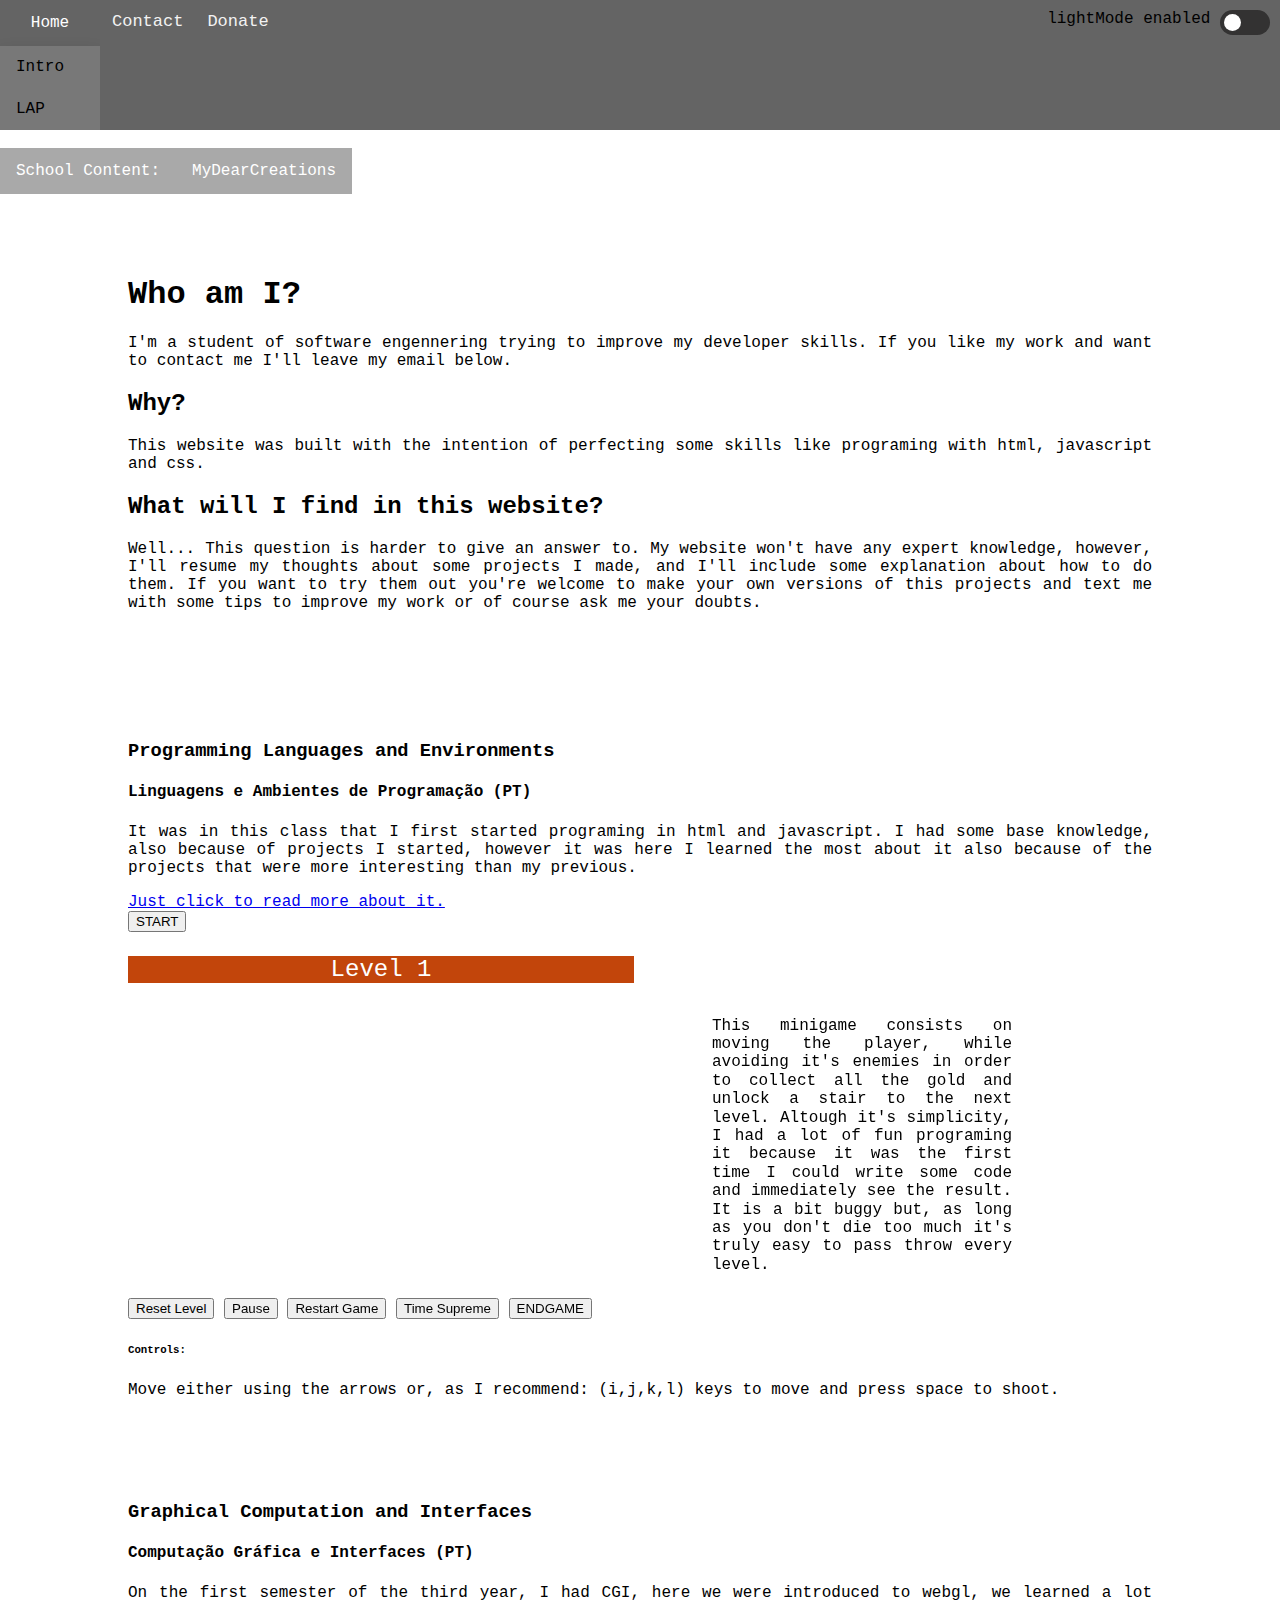
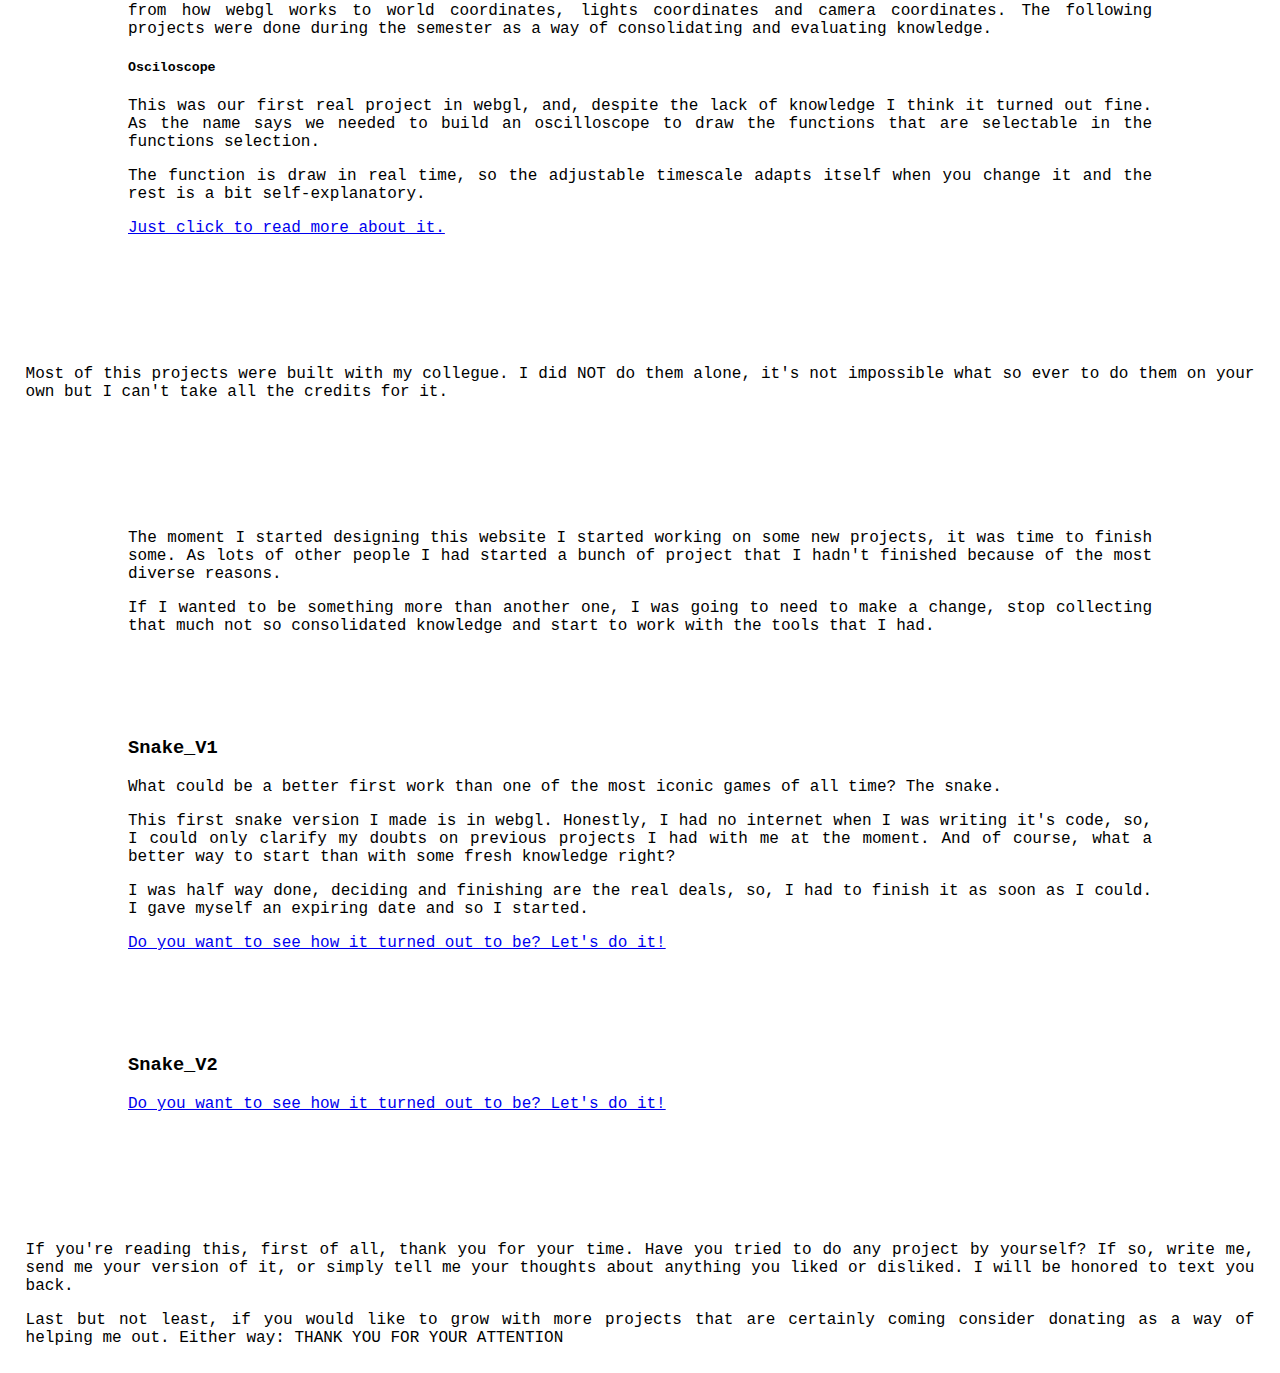
==== commit bf6de169: "SnakeV2 :)" ====
--- a/index.html
+++ b/index.html
@@ -8,8 +8,8 @@
     <script TYPE="text/javascript" src="boxes.js"></script>
 
     <!----LAP-->
-    <script TYPE="text/javascript" src="LAP/LodeRunner0.js"></script>
-    <script TYPE="text/javascript" src="LAP/LodeRunner.js"></script>
+    <script TYPE="text/javascript" src=".SchoolContent/LAP/LodeRunner0.js"></script>
+    <script TYPE="text/javascript" src=".SchoolContent/LAP/LodeRunner.js"></script>
 </head>
 
 <body class="lightMode">
@@ -57,7 +57,8 @@
             </button>
 
             <div class="dropdown_content">
-                <a href="#introduction">Snake_V1</a>
+                <a href="#snakeV1">Snake_V1</a>
+                <a href="#snakeV2">Snake_V2</a>
             </div>
 
         </div>
@@ -99,7 +100,7 @@
                 I had some base knowledge, also because of projects I started, however it was here I learned the most
                 about it also because of the projects that were more interesting than my previous.
             </p>
-            <a href="LAP/LodeRunner.html">Just click to read more about it.</a>
+            <a href=".SchoolContent/LAP/LodeRunner.html">Just click to read more about it.</a>
             <input id="LAPStartGame" TYPE="button" VALUE="START" SIZE=10 onmousedown="onLoad()">
             <FORM NAME="form1">
                 <p id='level'>Level 1</p>
@@ -154,7 +155,7 @@
                     The function is draw in real time, so the adjustable timescale adapts itself when you change it and
                     the rest is a bit self-explanatory.
                 </p>
-                <a href="CGI/Projeto1/oscilloscope.html">Just click to read more about it.</a>
+                <a href=".SchoolContent/CGI/Projeto1/oscilloscope.html">Just click to read more about it.</a>
 
 
             </div>
@@ -175,7 +176,7 @@
             to do them on your own but I can't take all the credits for it.</p>
     </div>
 
-    <div class="MyDearCreations">
+    <div class="MyDearCreations content">
         <p>
             The moment I started designing this website I started working on some new projects, it was time to finish
             some. As
@@ -187,23 +188,55 @@
             that much not so consolidated knowledge and start to work with the tools that I had.
         </p>
 
-        <h3>Snake_V1</h3>
-        <p>
-            What could be a better first work than one of the most iconic games of all time? The snake.
-        </p>
-        <p>
-            This first snake version I made is in webgl. Honestly, I had no internet when I was writing it's code, so, I
-            could
-            only clarify my doubts on previous projects I had with me at the moment. And of course, what a better way to
-            start
-            than with some fresh knowledge right?
-        </p>
-        <p>
-            I was half way done, deciding and finishing are the real deals, so, I had to finish it as soon as I could, I
-            gave myself ax expiring date and so I started.
-        </p>
-
-
+        <a name="snakeV1"></a>
+        <div class="innerContent" id="SnakeV1">
+            <h3>Snake_V1</h3>
+            <p>
+                What could be a better first work than one of the most iconic games of all time? The snake.
+            </p>
+            <p>
+                This first snake version I made is in webgl. Honestly, I had no internet when I was writing it's code,
+                so, I
+                could
+                only clarify my doubts on previous projects I had with me at the moment. And of course, what a better
+                way to
+                start
+                than with some fresh knowledge right?
+            </p>
+            <p>
+                I was half way done, deciding and finishing are the real deals, so, I had to finish it as soon as I
+                could. I
+                gave myself an expiring date and so I started.
+            </p>
+            <a href=".MyDearCreations/Snake_v1/snake.html">Do you want to see how it turned out to be? Let's do it!</a>
+
+
+        </div>
+
+
+        <a name="snakeV2"></a>
+        <div class="innerContent" id="snakeV2">
+            <h3>Snake_V2</h3>
+
+            <a href=".MyDearCreations/Snake_v2/snakeV2.html">
+                Do you want to see how it turned out to be? Let's do it!
+            </a>
+
+        </div>
+
+    </div>
+
+    <div class="MyDearCreations lastNotes">
+        <p>
+            If you're reading this, first of all, thank you for your time. Have you tried to do any project by yourself?
+            If so, write me, send me your version of it, or simply tell me your thoughts about anything you liked or
+            disliked. I will be honored to text you back.
+        </p>
+        <p>
+            Last but not least, if you would like to grow with more projects that are certainly coming consider donating
+            as a way of helping me out. Either way:  THANK YOU FOR YOUR ATTENTION
+        </p>
+        
     </div>
 
 </body>
--- a/styling.css
+++ b/styling.css
@@ -91,10 +91,15 @@
 
 
 .dropdown_content {
+    position: absolute;
     display: none;
     background-color: rgb(120, 120, 120);
     box-shadow: 0px 8px 16px 0px rgba(0, 0, 0, 0.2);
     z-index: 1;
+}
+
+.topNavBar .dropdown_content {
+    position: sticky;
 }
 
 .dropdown_content a {
@@ -250,7 +255,9 @@
 
 
 
-
+.lastNotes {
+    margin: 2%;
+}
 
 .backHome {
     cursor: pointer;
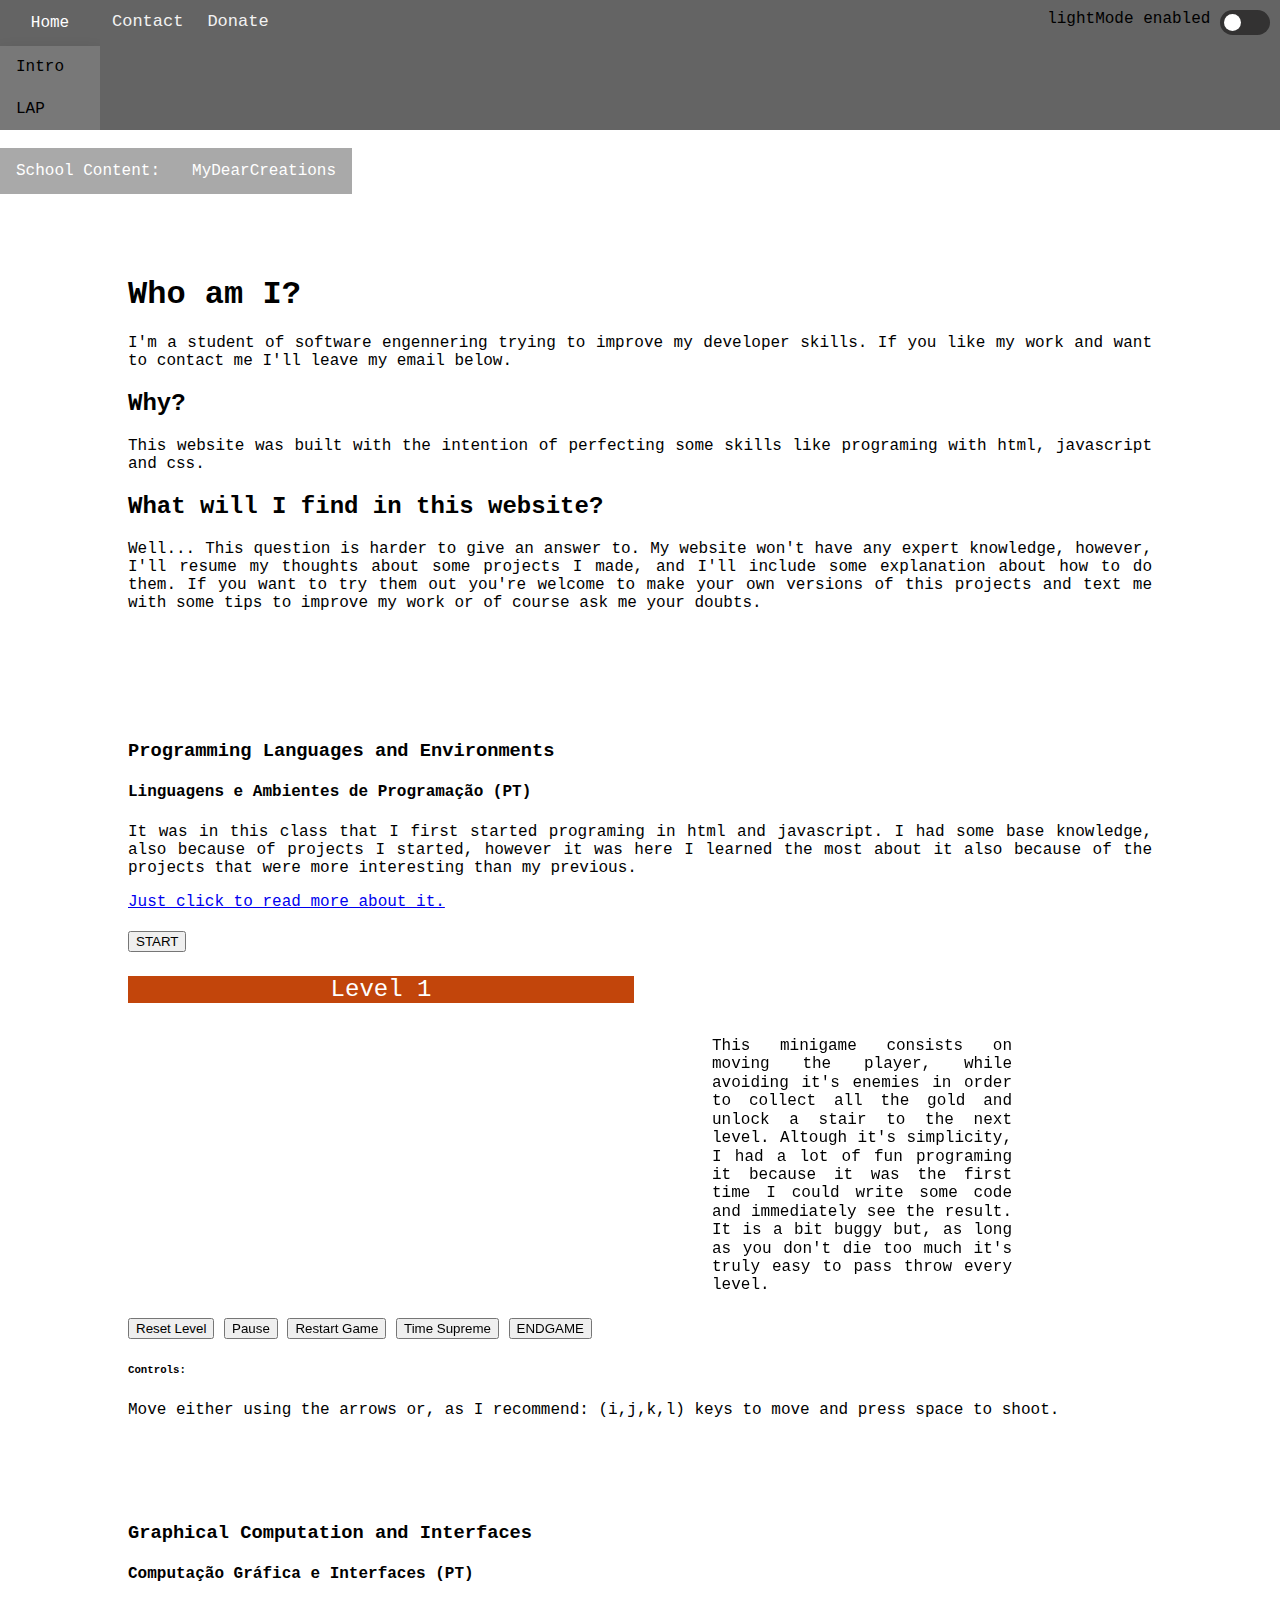
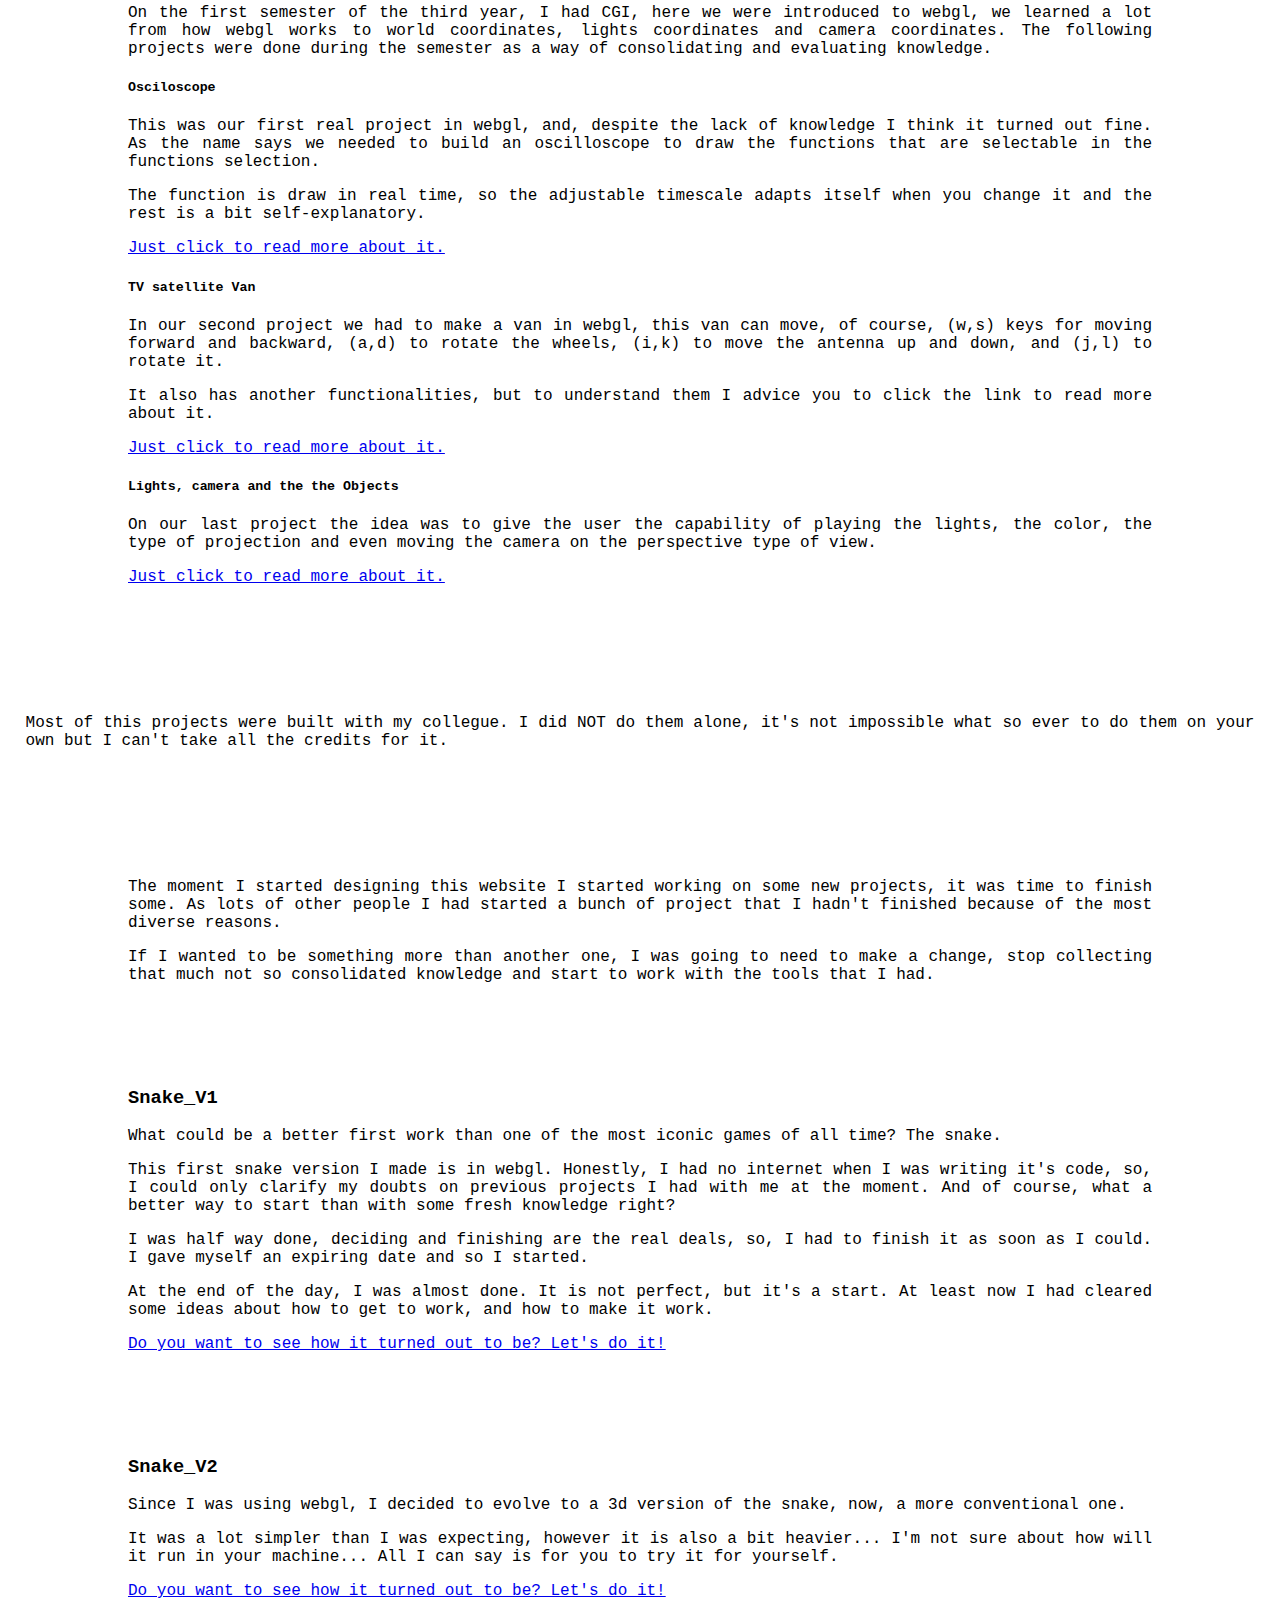
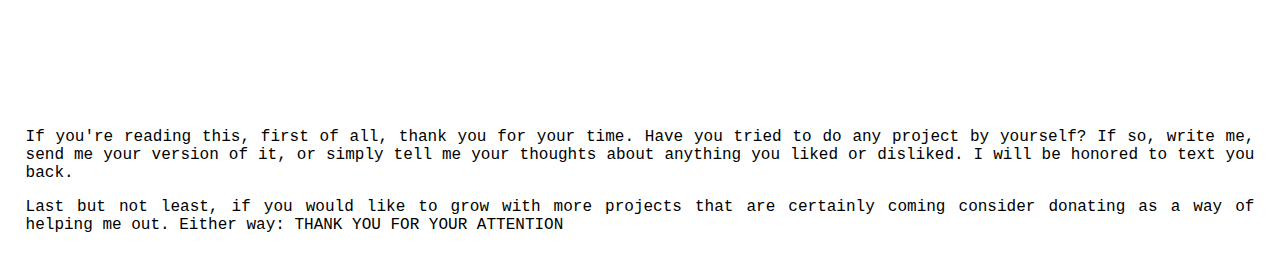
==== commit 71a1469c: "2020-12-26 19h" ====
--- a/index.html
+++ b/index.html
@@ -100,8 +100,10 @@
                 I had some base knowledge, also because of projects I started, however it was here I learned the most
                 about it also because of the projects that were more interesting than my previous.
             </p>
+
             <a href=".SchoolContent/LAP/LodeRunner.html">Just click to read more about it.</a>
-            <input id="LAPStartGame" TYPE="button" VALUE="START" SIZE=10 onmousedown="onLoad()">
+
+            <input id="LAPStartGame" TYPE="button" VALUE="START" SIZE=10 onmousedown="onLoad()" style="margin-top:2%;">
             <FORM NAME="form1">
                 <p id='level'>Level 1</p>
                 <div>
@@ -159,6 +161,30 @@
 
 
             </div>
+            <div id="Van">
+                <h5>TV satellite Van</h5>
+                <p>
+                    In our second project we had to make a van in webgl, this van can move, of course, (w,s) keys for
+                    moving forward and backward, (a,d) to rotate the wheels, (i,k) to move the antenna up and down, and
+                    (j,l) to rotate it.
+                </p>
+                <p>
+                    It also has another functionalities, but to understand them I advice you to click the link to read
+                    more about it.
+                </p>
+                <a href=".SchoolContent/CGI/Projeto2/van.html">Just click to read more about it.</a>
+
+            </div>
+            <div id="Projections">
+                <h5>Lights, camera and the the Objects</h5>
+                <p>
+                    On our last project the idea was to give the user the capability of playing the lights, the color, the type of
+                    projection and even moving the camera on the perspective type of view.
+                </p>
+
+                <a href=".SchoolContent/CGI/Projeto3/projections.html">Just click to read more about it.</a>
+
+            </div>
 
 
 
@@ -208,6 +234,10 @@
                 could. I
                 gave myself an expiring date and so I started.
             </p>
+            <p>
+                At the end of the day, I was almost done. It is not perfect, but it's a start. At least now I had
+                cleared some ideas about how to get to work, and how to make it work.
+            </p>
             <a href=".MyDearCreations/Snake_v1/snake.html">Do you want to see how it turned out to be? Let's do it!</a>
 
 
@@ -217,11 +247,18 @@
         <a name="snakeV2"></a>
         <div class="innerContent" id="snakeV2">
             <h3>Snake_V2</h3>
-
+            <p>
+                Since I was using webgl, I decided to evolve to a 3d version of the snake, now, a more conventional one.
+            </p>
+            <p>
+                It was a lot simpler than I was expecting, however it is also a bit heavier... I'm not sure about how
+                will it run in your machine... All I can say is for you to try it for yourself.
+            </p>
             <a href=".MyDearCreations/Snake_v2/snakeV2.html">
                 Do you want to see how it turned out to be? Let's do it!
             </a>
 
+
         </div>
 
     </div>
@@ -234,9 +271,9 @@
         </p>
         <p>
             Last but not least, if you would like to grow with more projects that are certainly coming consider donating
-            as a way of helping me out. Either way:  THANK YOU FOR YOUR ATTENTION
-        </p>
-        
+            as a way of helping me out. Either way: THANK YOU FOR YOUR ATTENTION
+        </p>
+
     </div>
 
 </body>
